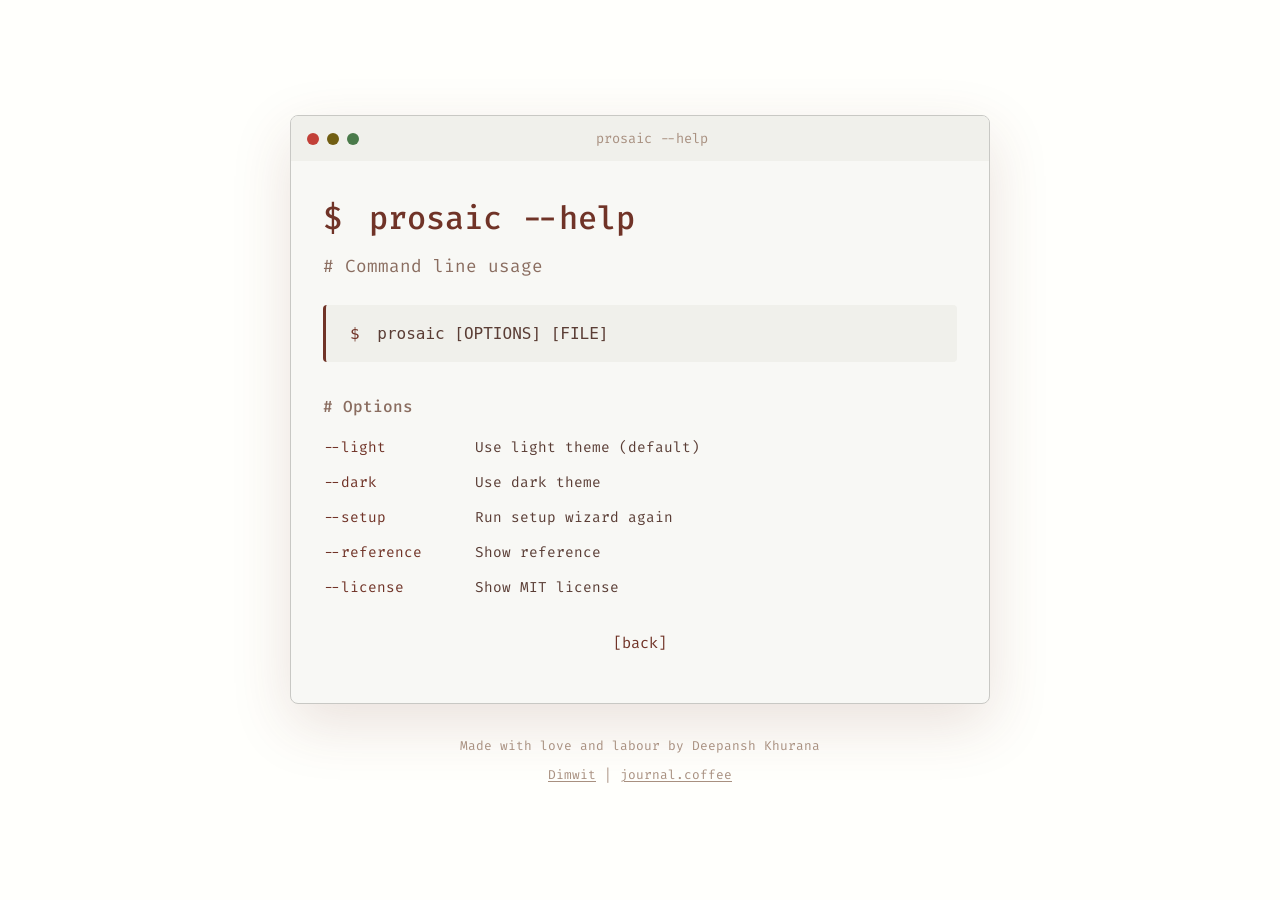
==== landing/documentation.html @ 59d57c70 "docs: add documentation page and update landing links" ====
<!DOCTYPE html>
<html lang="en">
<head>
    <meta charset="UTF-8">
    <meta name="viewport" content="width=device-width, initial-scale=1.0">
    <title>Prosaic | Documentation</title>
    <link rel="icon" type="image/x-icon" href="favicon.ico">
    <link rel="preconnect" href="https://fonts.googleapis.com">
    <link rel="preconnect" href="https://fonts.gstatic.com" crossorigin>
    <link href="https://fonts.googleapis.com/css2?family=Fira+Code:wght@400;500;600&display=swap" rel="stylesheet">
    <link rel="stylesheet" href="style.css">
</head>
<body>
    <div class="container">
        <div class="terminal-window">
            <div class="terminal-header">
                <span class="terminal-dot red"></span>
                <span class="terminal-dot yellow"></span>
                <span class="terminal-dot green"></span>
                <span class="terminal-title">prosaic --help</span>
            </div>
            <div class="terminal-body">
                <h1><span class="prompt">$</span> prosaic --help</h1>
                <p class="tagline"># Command line usage</p>
                
                <div class="docs-section">
                    <code class="docs-usage"><span class="prompt">$</span> prosaic [OPTIONS] [FILE]</code>
                </div>

                <div class="docs-section">
                    <h2 class="docs-heading"># Options</h2>
                    <div class="docs-table">
                        <div class="docs-row">
                            <span class="docs-option">--light</span>
                            <span class="docs-desc">Use light theme (default)</span>
                        </div>
                        <div class="docs-row">
                            <span class="docs-option">--dark</span>
                            <span class="docs-desc">Use dark theme</span>
                        </div>
                        <div class="docs-row">
                            <span class="docs-option">--setup</span>
                            <span class="docs-desc">Run setup wizard again</span>
                        </div>
                        <div class="docs-row">
                            <span class="docs-option">--reference</span>
                            <span class="docs-desc">Show reference</span>
                        </div>
                        <div class="docs-row">
                            <span class="docs-option">--license</span>
                            <span class="docs-desc">Show MIT license</span>
                        </div>
                    </div>
                </div>

                <div class="nav-links">
                    <a href="index.html" class="text-link">[back]</a>
                </div>
            </div>
        </div>
        <div class="footer">
            <span>Made with love and labour by Deepansh Khurana</span>
            <span><a href="https://dimwit.me" target="_blank" rel="noopener noreferrer">Dimwit</a> | <a href="https://journal.coffee" target="_blank" rel="noopener noreferrer">journal.coffee</a></span>
        </div>
    </div>
</body>
</html>
---- landing/style.css ----
:root {
    --bg-color: #fffffc;
    --terminal-bg: #f8f8f5;
    --terminal-header: #f0f0eb;
    --text-color: #5a3d35;
    --text-dim: #a89080;
    --primary-color: #703327;
    --secondary-color: #715e12;
    --accent-color: #ffffed;
    --prompt-color: #703327;
    --comment-color: #8a6d60;
    --border-color: #c8c8c4;
    --red: #c24038;
    --yellow: #715e12;
    --green: #4a7a4a;
}

* {
    margin: 0;
    padding: 0;
    box-sizing: border-box;
}

::selection {
    background: var(--primary-color);
    color: var(--bg-color);
}

body {
    background-color: var(--bg-color);
    color: var(--text-color);
    font-family: 'Fira Code', 'Consolas', 'Monaco', monospace;
    display: flex;
    flex-direction: column;
    align-items: center;
    justify-content: center;
    min-height: 100vh;
    padding: 2rem;
    line-height: 1.6;
}

.container {
    max-width: 700px;
    width: 100%;
}

.terminal-window {
    background: var(--terminal-bg);
    border-radius: 8px;
    overflow: hidden;
    box-shadow: 0 20px 60px rgba(112, 51, 39, 0.15);
    border: 1px solid var(--border-color);
}

.terminal-header {
    background: var(--terminal-header);
    padding: 12px 16px;
    display: flex;
    align-items: center;
    gap: 8px;
}

.terminal-dot {
    width: 12px;
    height: 12px;
    border-radius: 50%;
}

.terminal-dot.red { background: var(--red); }
.terminal-dot.yellow { background: var(--yellow); }
.terminal-dot.green { background: var(--green); }

.terminal-title {
    margin-left: auto;
    margin-right: auto;
    padding-right: 36px;
    font-size: 0.85rem;
    color: var(--text-dim);
}

.terminal-body {
    padding: 2rem;
    min-height: 420px;
}

h1 {
    font-size: 2rem;
    color: var(--primary-color);
    margin-bottom: 0.5rem;
    font-weight: 500;
}

.prompt {
    color: var(--prompt-color);
    margin-right: 0.5rem;
}

.tagline {
    font-size: 1.1rem;
    color: var(--comment-color);
    margin-bottom: 1.5rem;
}

.description {
    font-size: 0.95rem;
    margin-bottom: 1.5rem;
    color: var(--text-color);
}

.features {
    display: flex;
    flex-wrap: wrap;
    gap: 1rem 2rem;
    margin-bottom: 2rem;
}

.feature {
    font-size: 0.9rem;
    color: var(--secondary-color);
}

.feature .symbol {
    color: var(--primary-color);
}

.anti-features {
    display: flex;
    flex-wrap: wrap;
    gap: 1rem 2rem;
    margin-bottom: 2rem;
}

.anti-feature {
    font-size: 0.9rem;
    color: var(--text-dim);
}

.anti-feature .symbol {
    color: var(--comment-color);
}

.install-block {
    background: var(--terminal-header);
    padding: 1rem 1.5rem;
    border-radius: 4px;
    margin-bottom: 2rem;
    border-left: 3px solid var(--primary-color);
}

.install-block code {
    font-size: 1rem;
    color: var(--text-color);
}

.nav-links {
    display: flex;
    gap: 1.5rem;
    justify-content: center;
    flex-wrap: wrap;
    margin-bottom: 1rem;
}

.text-link {
    text-decoration: none;
    color: var(--prompt-color);
    font-size: 0.95rem;
    transition: color 0.2s ease;
}

.text-link:hover {
    color: var(--primary-color);
    text-decoration: underline;
}

.text-link.secondary {
    color: var(--secondary-color);
}

.text-link.secondary:hover {
    color: var(--primary-color);
}

.sister-project {
    margin-top: 1.5rem;
    margin-bottom: 0;
}

.comment {
    color: var(--comment-color);
    font-size: 0.9rem;
}

.comment .text-link {
    font-size: inherit;
}

.footer {
    margin-top: 2rem;
    font-size: 0.8rem;
    color: var(--text-dim);
    display: flex;
    flex-direction: column;
    gap: 0.5rem;
    align-items: center;
    text-align: center;
}

.footer a {
    color: var(--text-dim);
    text-decoration: underline;
    text-decoration-thickness: 1px;
    text-underline-offset: 2px;
    transition: color 0.2s ease;
}

.footer a:hover {
    color: var(--text-color);
}

@media (max-width: 480px) {
    h1 {
        font-size: 1.5rem;
    }
    
    .terminal-body {
        padding: 1.5rem;
    }
    
    .features {
        flex-direction: column;
        gap: 0.5rem;
    }
    
    .anti-features {
        flex-direction: column;
        gap: 0.5rem;
    }
    
    .nav-links {
        flex-direction: column;
        gap: 0.75rem;
    }
}

/* Documentation page styles */
.docs-section {
    margin-bottom: 2rem;
}

.docs-usage {
    display: block;
    background: var(--terminal-header);
    padding: 1rem 1.5rem;
    border-radius: 4px;
    border-left: 3px solid var(--primary-color);
    font-size: 1rem;
    color: var(--text-color);
}

.docs-heading {
    font-size: 1rem;
    font-weight: 500;
    color: var(--comment-color);
    margin-bottom: 1rem;
}

.docs-table {
    display: flex;
    flex-direction: column;
    gap: 0.75rem;
}

.docs-row {
    display: flex;
    gap: 2rem;
    align-items: baseline;
}

.docs-option {
    font-size: 0.9rem;
    color: var(--primary-color);
    min-width: 120px;
    flex-shrink: 0;
}

.docs-desc {
    font-size: 0.9rem;
    color: var(--text-color);
}

.docs-examples {
    display: flex;
    flex-direction: column;
    gap: 0.5rem;
}

.docs-examples code {
    font-size: 0.9rem;
    color: var(--text-color);
}

@media (max-width: 480px) {
    .docs-row {
        flex-direction: column;
        gap: 0.25rem;
    }
    
    .docs-option {
        min-width: auto;
    }
}
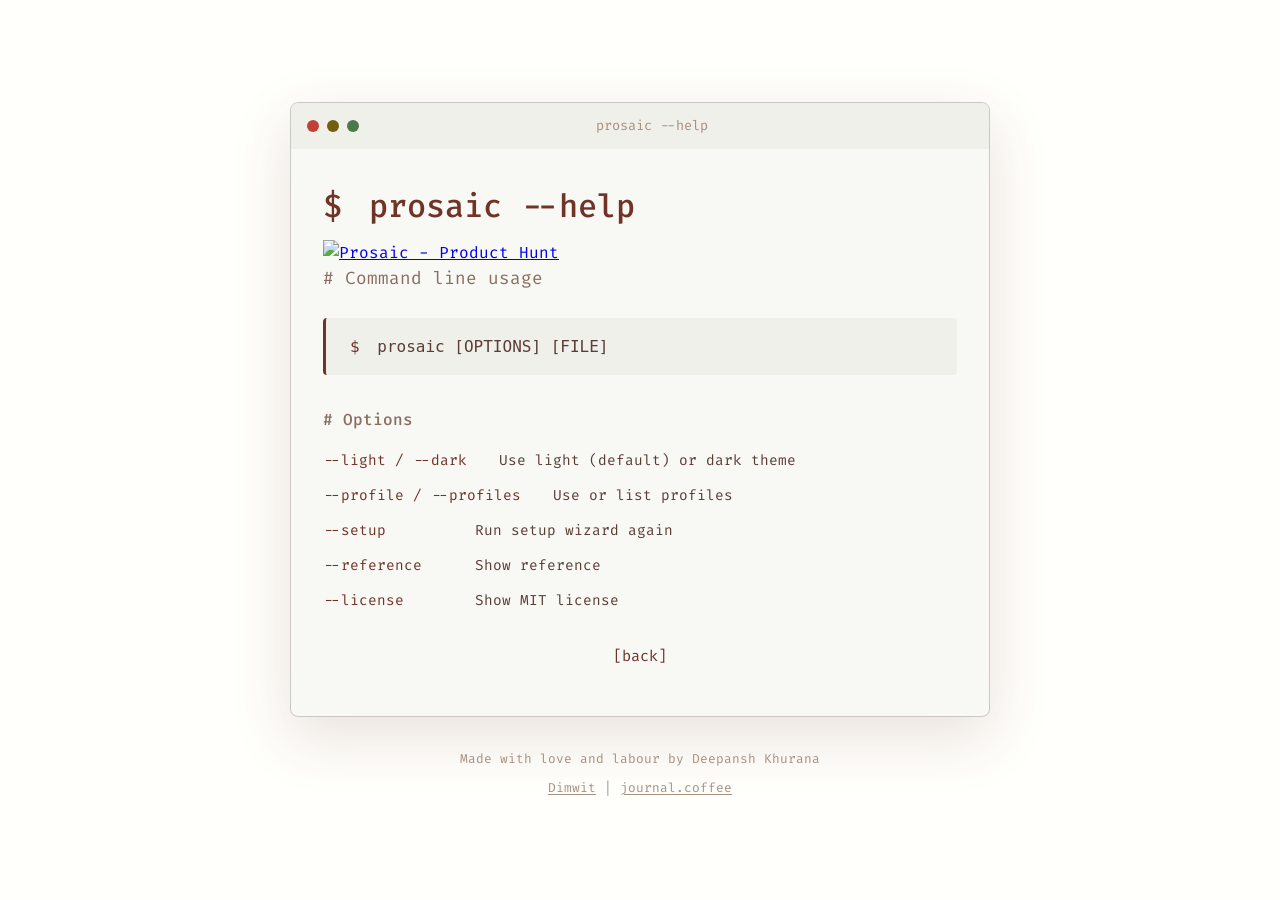
==== commit e4f2754e: "docs: add profiles documentation and landing page updates" ====
--- a/landing/documentation.html
+++ b/landing/documentation.html
@@ -20,7 +20,10 @@
                 <span class="terminal-title">prosaic --help</span>
             </div>
             <div class="terminal-body">
-                <h1><span class="prompt">$</span> prosaic --help</h1>
+                <div class="header-row">
+                    <h1><span class="prompt">$</span> prosaic --help</h1>
+                    <a class="ph-badge" href="https://www.producthunt.com/products/prosaic?embed=true&amp;utm_source=badge-featured&amp;utm_medium=badge&amp;utm_campaign=badge-prosaic" target="_blank" rel="noopener noreferrer"><img alt="Prosaic - Product Hunt" src="https://api.producthunt.com/widgets/embed-image/v1/featured.svg?post_id=1084278&amp;theme=neutral&amp;t=1772276159522"></a>
+                </div>
                 <p class="tagline"># Command line usage</p>
                 
                 <div class="docs-section">
@@ -31,12 +34,12 @@
                     <h2 class="docs-heading"># Options</h2>
                     <div class="docs-table">
                         <div class="docs-row">
-                            <span class="docs-option">--light</span>
-                            <span class="docs-desc">Use light theme (default)</span>
+                            <span class="docs-option">--light / --dark</span>
+                            <span class="docs-desc">Use light (default) or dark theme</span>
                         </div>
                         <div class="docs-row">
-                            <span class="docs-option">--dark</span>
-                            <span class="docs-desc">Use dark theme</span>
+                            <span class="docs-option">--profile / --profiles</span>
+                            <span class="docs-desc">Use or list profiles</span>
                         </div>
                         <div class="docs-row">
                             <span class="docs-option">--setup</span>
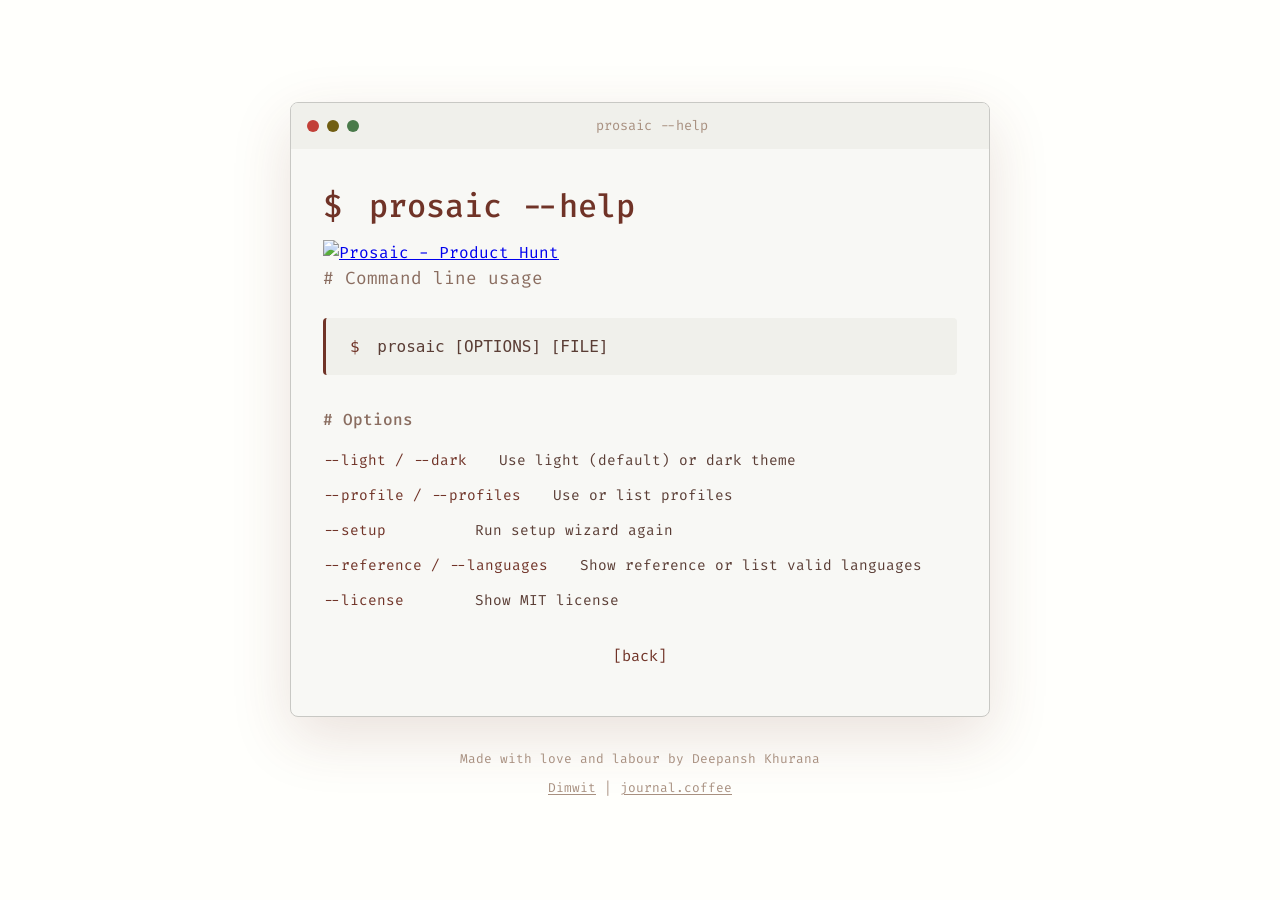
==== commit 90bbb54c: "feat(landing): update landing page to include new option" ====
--- a/landing/documentation.html
+++ b/landing/documentation.html
@@ -46,8 +46,8 @@
                             <span class="docs-desc">Run setup wizard again</span>
                         </div>
                         <div class="docs-row">
-                            <span class="docs-option">--reference</span>
-                            <span class="docs-desc">Show reference</span>
+                            <span class="docs-option">--reference / --languages </span>
+                            <span class="docs-desc">Show reference or list valid languages</span>
                         </div>
                         <div class="docs-row">
                             <span class="docs-option">--license</span>
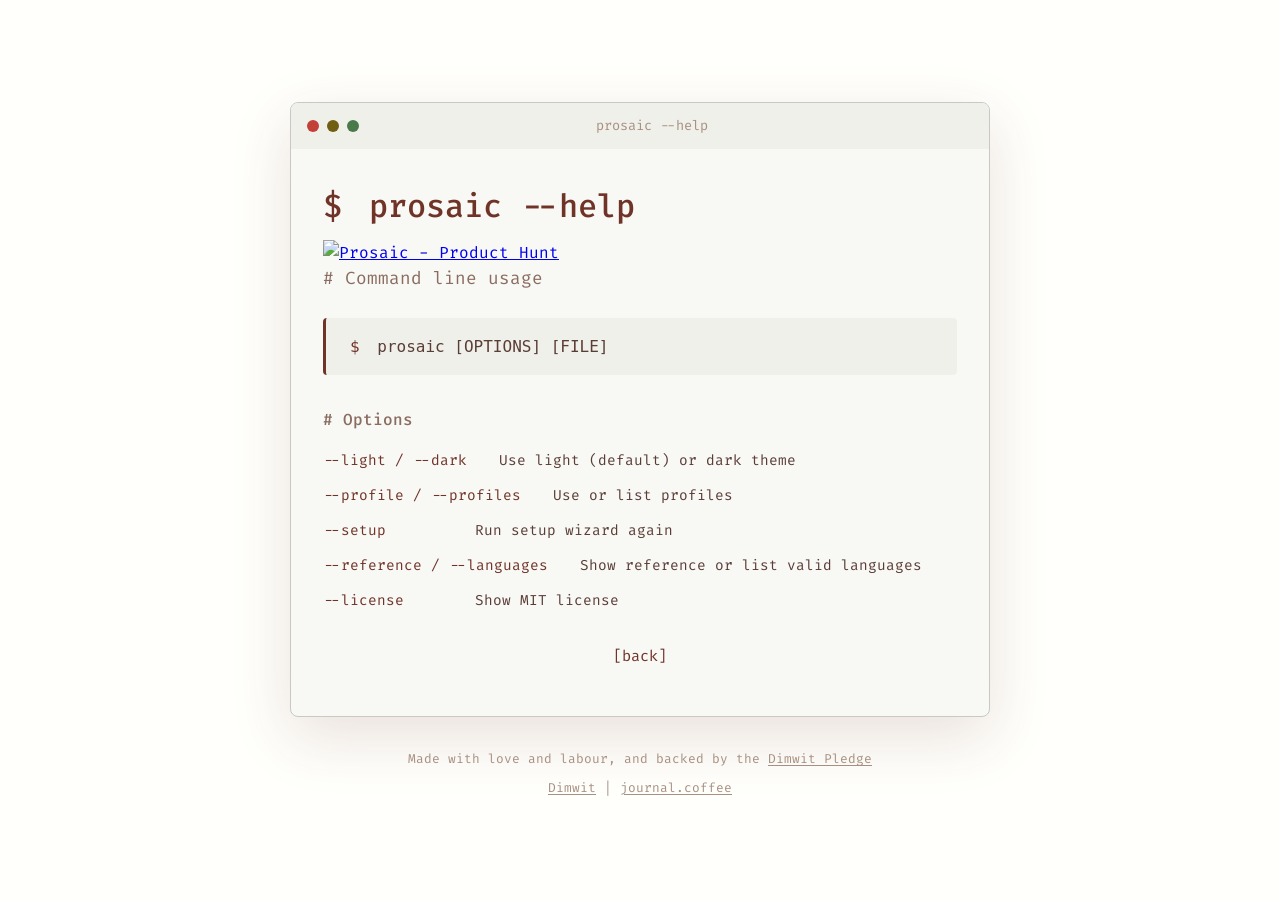
==== commit 9feb0f31: "docs: update to include the Dimwit Pledge" ====
--- a/landing/documentation.html
+++ b/landing/documentation.html
@@ -62,7 +62,7 @@
             </div>
         </div>
         <div class="footer">
-            <span>Made with love and labour by Deepansh Khurana</span>
+            <span>Made with love and labour, and backed by the <a href="https://dimwit.me/pledge" target="_blank" rel="noopener noreferrer">Dimwit Pledge</a></span>
             <span><a href="https://dimwit.me" target="_blank" rel="noopener noreferrer">Dimwit</a> | <a href="https://journal.coffee" target="_blank" rel="noopener noreferrer">journal.coffee</a></span>
         </div>
     </div>
